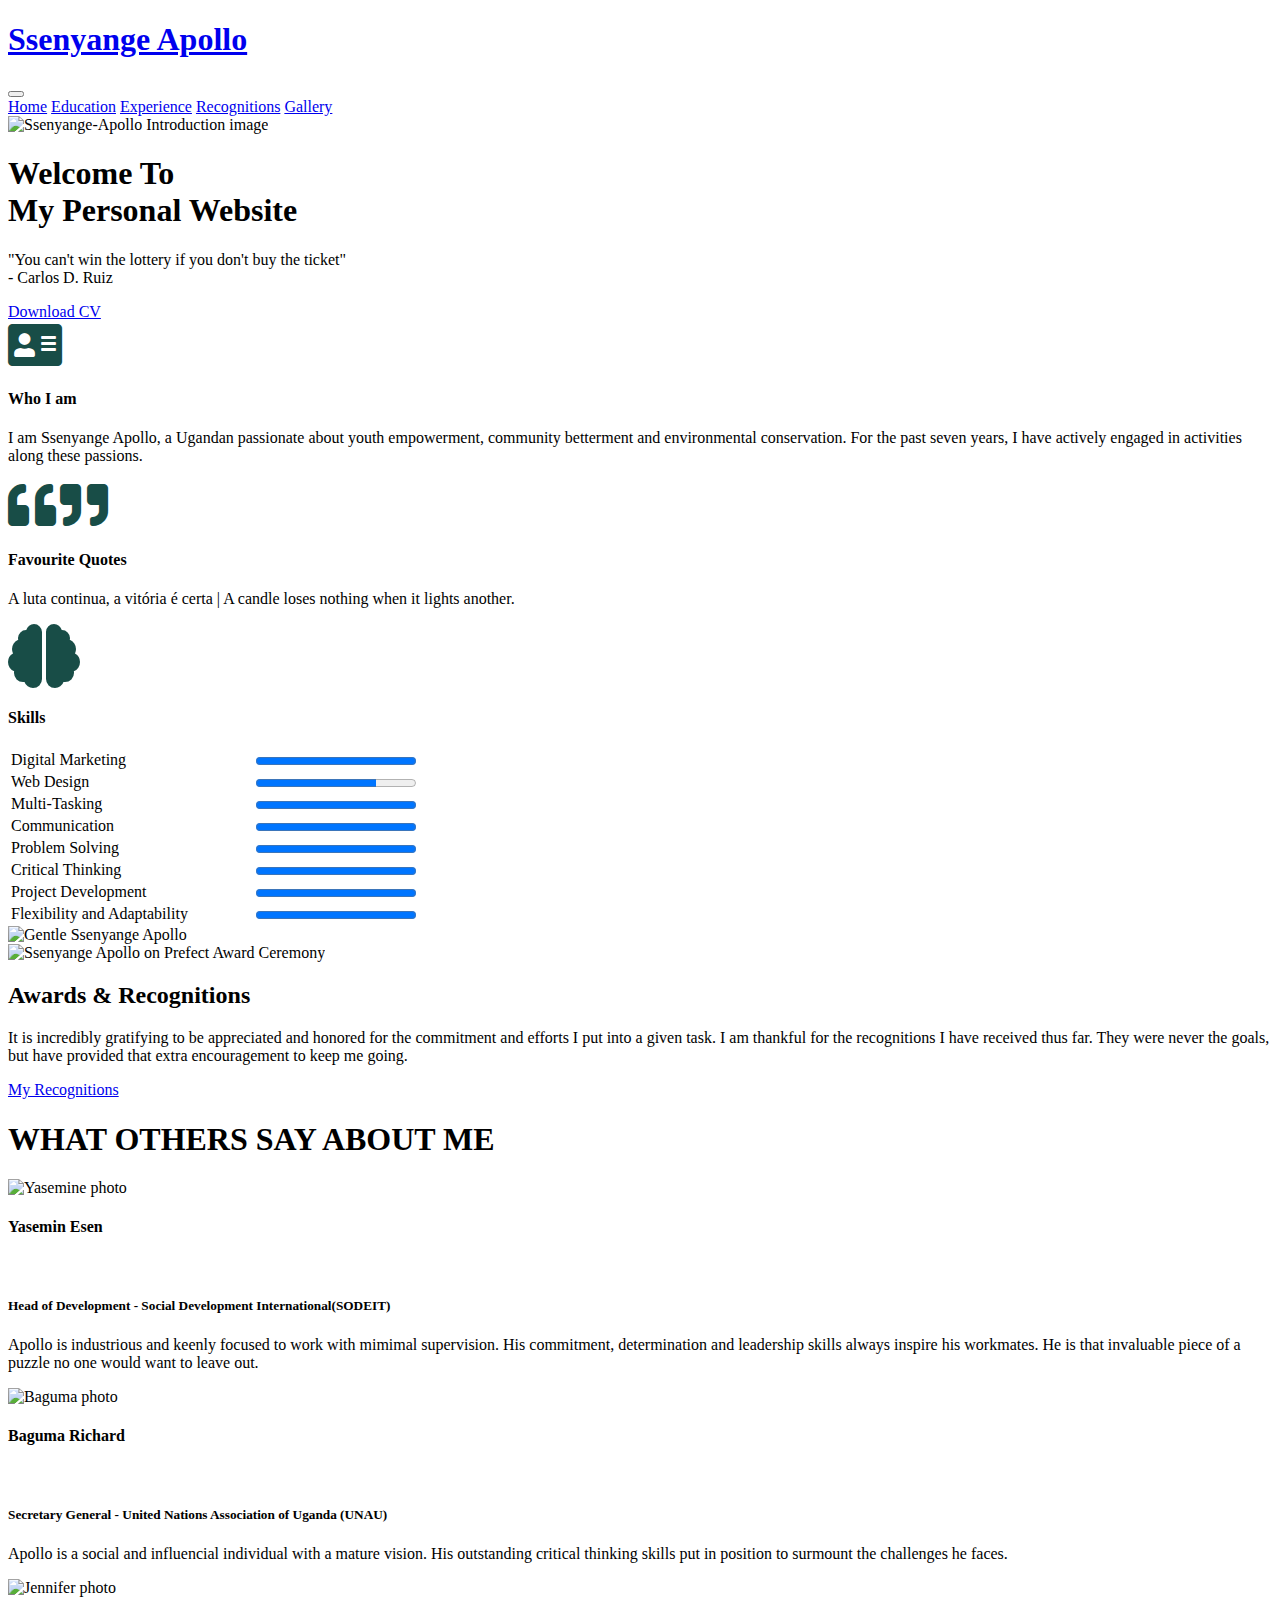
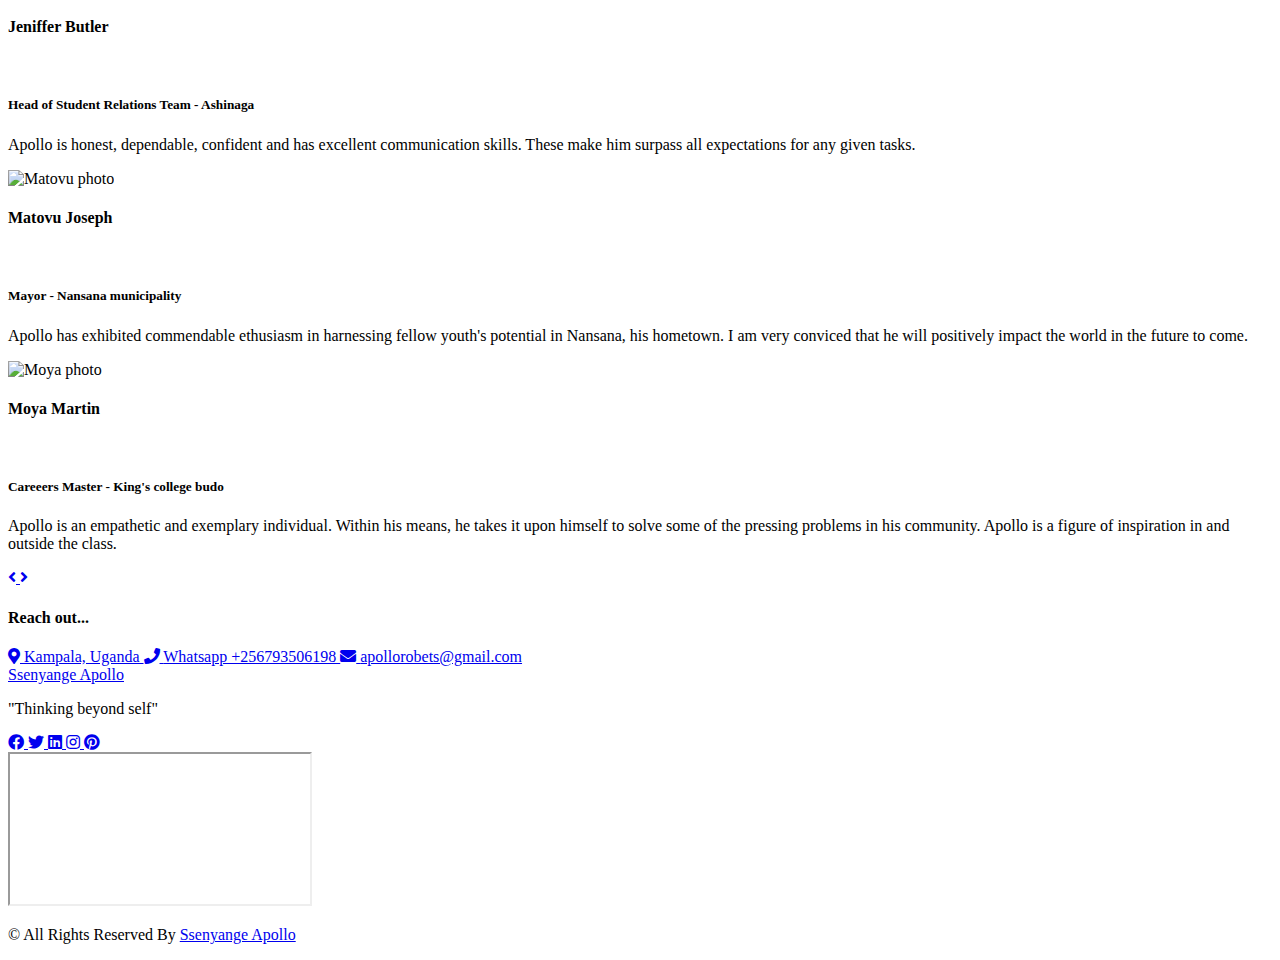
==== index.html @ d6d5e155 "Add files via upload" ====
<!DOCTYPE html>
<html lang = "en">

<head>
  <!-- Google Tag Manager -->
<script>(function(w,d,s,l,i){w[l]=w[l]||[];w[l].push({'gtm.start':
new Date().getTime(),event:'gtm.js'});var f=d.getElementsByTagName(s)[0],
j=d.createElement(s),dl=l!='dataLayer'?'&l='+l:'';j.async=true;j.src=
'https://www.googletagmanager.com/gtm.js?id='+i+dl;f.parentNode.insertBefore(j,f);
})(window,document,'script','dataLayer','GTM-WCZ4K24');</script>
<!-- End Google Tag Manager -->

  <!-- Basic -->
  <meta charset="utf-8" />
  <meta http-equiv="X-UA-Compatible" content="IE=edge" />
  <!-- Mobile Metas -->
  <meta name="viewport" content="width=device-width, initial-scale=1, shrink-to-fit=no" />
  <!-- Site Metas -->
  <link rel="icon" href="images/Ssenyange-Apollo-nee.png" type="image/gif" />
  <meta name="keywords" content="Ssenyange Apollo" />
  <meta name="description" content="Ssenyange Apollo" />
  <meta name="author" content="Ssenyange Apollo" />

  <title> Ssenyange Apollo </title>

  <!-- bootstrap core css -->
  <link rel="stylesheet" type="text/css" href="css/bootstrap.css" />
  <!-- font awesome style -->
  <link rel="stylesheet" href="https://use.fontawesome.com/releases/v5.3.1/css/all.css">
  <!-- Custom styles for this template -->
  <link href="css/style.css" rel="stylesheet" />
  <!-- responsive style -->
  <link href="css/responsive.css" rel="stylesheet" />
</head>

<body>
 <!-- Google Tag Manager (noscript) -->
<noscript><iframe src="https://www.googletagmanager.com/ns.html?id=GTM-WCZ4K24"
height="0" width="0" style="display:none;visibility:hidden"></iframe></noscript>
<!-- End Google Tag Manager (noscript) -->

  <!-- header section strats -->
  <header class="header_section">
    <div class="container-fluid">
      <nav class="navbar navbar-expand-lg custom_nav-container">
        <a class="navbar-brand" href="index.html">
          <span>
          <h1 >
            Ssenyange Apollo
          </h1>
        </span>
        </a>
        

          <div class="custom_menu-btn">
            <button onclick="openNav()">
              <span class="s-1"> </span>
              <span class="s-2"> </span>
              <span class="s-3"> </span>
            </button>
            <div id="myNav" class="overlay">
              <div class="overlay-content">
                <a class="show-3" href="index.html">Home</a>
                <a href="education.html">Education</a>
                <a href="experience.html">Experience</a>
                <a href="Gallery/recognitions.html">Recognitions</a>
                <a href="Gallery/gallery.html">Gallery</a>
              </div>
            </div>
          </div>

      </nav>
    </div>
  </header>
  <!-- end header section -->

  <!-- slider section -->
  <section class="slider_section position-relative">
    <div class="slider_bg_box">
      <img src="images/Ssenyange-Apollo-apollo.jpg" alt="Ssenyange-Apollo Introduction image">
    </div>
    <div class="slider_bg"></div>
    <div class="container">
      <div class="col-md-6 ml-auto">
        <div class="detail-box">
          <h1>
            Welcome To <br>
            My Personal Website
          </h1>
          <p>
            "You can't win the lottery if you don't buy the ticket" <br>
            - Carlos D. Ruiz
          </p>
          <div>
            <a href="images/cv.pdf" download="images/cv.pdf" class="slider-link"> 
              Download CV
            </a>
          </div>
        </div>
      </div>
    </div>
  </section>
  <!-- end slider section -->

  <div class="just">
    
  </div>

  <!-- special section -->

  <section class="spcl_section layout_padding">
    <div class="container">
      <div class="row">
        <div class="col-md-6">
          <div class="detail_container">
            <div class="detail-box">
              <i class="fas fa-address-card fa-3x" style="color: #184d47"></i>
              <h4>
                Who I am
              </h4>
              <p>
                I am Ssenyange Apollo, a Ugandan passionate about youth empowerment, community betterment and environmental conservation. For the past seven years, I have actively engaged in activities along these passions.
              </p>
            </div>
            <div class="detail-box">
              <i class="fas fa-quote-left fa-3x" style="color: #184d47"></i>
              <i class="fas fa-quote-right fa-3x" style="color: #184d47"></i>
              <h4>
                Favourite Quotes
              </h4>
              <p>
                 A luta continua, a vitória é certa <span class="naye">|</span> A candle loses nothing when it lights another.
              </p>
            </div>
            <div class="detail-box">
              <i class="fas fa-brain fa-4x" style="color: #184d47"></i>
              <h4>
                  Skills
              </h4>
              <table>
               <tr><td width="60%">Digital Marketing</td><td><progress value="100" max="100"></td></tr>
               <tr><td>Web Design</td><td><progress value="75" max="100"></td></tr>
               <tr><td>Multi-Tasking</td><td><progress value="100" max="100"></td></tr>
               <tr><td>Communication</td><td><progress value="100" max="100"></td></tr>
               <tr><td>Problem Solving</td><td><progress value="100" max="100"></td></tr>
               <tr><td>Critical Thinking</td><td><progress value="100" max="100"></td></tr>
               <tr><td>Project Development</td><td><progress value="100" max="100"></td></tr>
               <tr><td>Flexibility and Adaptability</td><td><progress value="100" max="100"></td></tr>  
              </table>
            </div>
          </div>
        </div>
         <div class="col-md-6 col-lg-5 ml-auto">
          <div class="img-box">
            <img src="images/Ssenyange-Apollo-apollod.jpg" alt=" Gentle Ssenyange Apollo" height="50%">
          </div>
        </div>
      </div>
    </div>
  </section>

  <!-- end special section -->
<div class="ret"></div>
  <!-- about section -->

  <section class="about_section  layout_padding-bottom">
    <div class="container">
      <div class="row">
        <div class="col-md-6">
          <div class="img-box">
            <img src="images/Ssenyange-Apollo-p.jpg" alt="Ssenyange Apollo on Prefect Award Ceremony">
          </div>
        </div>
        <div class="col-md-6">
          <div class="detail-box">
            <div class="heading_container">
              <h2>
                Awards & Recognitions
              </h2>
            </div>
            <p>
              It is incredibly gratifying to be appreciated and honored for the commitment and efforts I put into a given task. I am thankful for the recognitions I have received thus far. They were never the goals, but have provided that extra encouragement to keep me going. 
            </p>
            <a href="Gallery/recognitions.html">
              My Recognitions
            </a>
          </div>
        </div>
      </div>
    </div>
  </section>

  <!-- end about section -->
<div>
    <h1 class="names">WHAT OTHERS SAY ABOUT ME</h1>
    </div>
  
  <!-- client section -->

  <section class="client_section layout_padding">
    <div class="container ">
       <div id="carouselExampleControls" class="carousel slide" data-ride="carousel">
        <div class="carousel-inner">
          <div class="carousel-item active">
            <div class="box">
              <div class="img-box">
                <img src="images/esen.jpg" alt="Yasemine photo">
              </div>
              <div class="detail-box">
                <h4>
                  Yasemin Esen
                </h4><br>
                <h5>
                  Head of Development - Social Development International(SODEIT)
                </h5>
                <p>
                  Apollo is industrious and keenly focused to work with mimimal supervision. His commitment, determination and leadership skills always inspire his workmates. He is that invaluable piece of a puzzle no one would want to leave out.
                </p>
              </div>
            </div>
          </div>
          <div class="carousel-item ">
            <div class="box">
              <div class="img-box">
                <img src="images/baguma.png" alt="Baguma photo">
              </div>
              <div class="detail-box">
                <h4>
                  Baguma Richard
                </h4><br>
                <h5>
                  Secretary General - United Nations Association of Uganda (UNAU)
                </h5>
                <p>
                  Apollo is a social and influencial individual with a mature vision. His outstanding critical thinking skills put in position to surmount the challenges he faces.
                </p>
              </div>
            </div>
          </div>
          <div class="carousel-item ">
            <div class="box">
              <div class="img-box">
                <img src="images/jenifer.jpg" alt="Jennifer photo">
              </div>
              <div class="detail-box">
                <h4>
                  Jeniffer Butler 
                </h4><br>
                <h5>
                  Head of Student Relations Team - Ashinaga
                </h5>
                <p>
                  Apollo is honest, dependable, confident and has excellent communication skills. These make him surpass all expectations for any given tasks. 
                </p>
              </div>  
            </div>
          </div>
          <div class="carousel-item ">
            <div class="box">
              <div class="img-box">
                <img src="images/joseph.jpg" alt="Matovu photo">
              </div>
              <div class="detail-box">
                <h4>
                  Matovu Joseph
                </h4><br>
                <h5>
                  Mayor - Nansana municipality
                </h5>
                <p>
                  Apollo has exhibited commendable ethusiasm in harnessing fellow youth's potential in Nansana, his hometown. I am very conviced that he will positively impact the world in the future to come.
                </p>
              </div>
            </div>
          </div>
          <div class="carousel-item ">
            <div class="box">
              <div class="img-box">
                <img src="images/baguma.png" alt="Moya photo">
              </div>
              <div class="detail-box">
                <h4>
                   Moya Martin
                </h4><br>
                <h5>
                  Careeers Master - King's college budo
                </h5>
                <p>
                  Apollo is an empathetic and exemplary individual. Within his means, he takes it upon himself to solve some of the pressing problems in his community. Apollo is a figure of inspiration in and outside the class. 
                </p>
              </div>
            </div>
          </div>
        </div>
        <div class="carousel_btn-box">
          <a class="carousel-control-prev" href="#carouselExampleControls" role="button" data-slide="prev">
            <i class="fa fa-angle-left" aria-hidden="true"></i>
            <span class="sr-only">Previous</span>
          </a>
          <a class="carousel-control-next" href="#carouselExampleControls" role="button" data-slide="next">
            <i class="fa fa-angle-right" aria-hidden="true"></i>
            <span class="sr-only">Next</span>
          </a>
        </div>
      </div>
    </div>
  </section>

  <!-- end client section -->

  <!-- footer section -->
  <footer class="footer_section">
    <div class="container">
      <div class="row">
        <div class="col-md-4 footer-col">
          <div class="footer_contact">
            <h4>
              Reach out...
            </h4>
            <div class="contact_link_box">
                <a href="https://www.google.com/maps/embed?pb=!1m18!1m12!1m3!1d3989.7310117839934!2d32.51657091379528!3d0.379044564033041!2m3!1f0!2f0!3f0!3m2!1i1024!2i768!4f13.1!3m3!1m2!1s0x177da55f684d5e7b%3A0x6bb28e40393ff743!2sASHINAGA%20UGANDA%20Kokorojuku!5e0!3m2!1sen!2sug!4v1640098117022!5m2!1sen!2sug">
                <i class="fa fa-map-marker-alt"></i>
                <span>
                  Kampala, Uganda
                </span>
              </a>
              <a href="https://wa.me/qr/ES77GOPTYMSAE1">
                <i class="fa fa-phone" aria-hidden="true"></i>
                <span>
                  Whatsapp +256793506198
                </span>
              </a>
              <a href="mailto:apollorobets@gmail.com">
                <i class="fa fa-envelope" aria-hidden="true"></i>
                <span>
                  apollorobets@gmail.com
                </span>
              </a>
            </div>
          </div>
        </div>
        <div class="col-md-4 footer-col">
          <div class="footer_detail">
            <a href="index.html" class="footer-logo">
              Ssenyange Apollo
            </a>
            <p>
              "Thinking beyond self"
            </p>
            <div class="footer_social">
              <a href="https://www.facebook.com/ssenyange.apollo">
                <i class="fab fa-facebook fa-1x"></i>
              </a>
              <a href="http://twitter.com/apollo_robets">
                <i class="fab fa-twitter fa-1x"></i>
              </a>
              <a href="https://www.linkedin.com/in/ssenyange-a-700613135">
                <i class="fab fa-linkedin fa-1x"></i>
              </a>
              <a href="https://www.instagram.com/invites/contact/?i=840cz1arp6e&utm_content=nsni4t4">
                <i class="fab fa-instagram fa-1x"></i>
              </a>
              <a href="https://pin.it/3oCWqOC">
                <i class="fab fa-pinterest fa-1x"></i>
              </a>
            </div>
          </div>
        </div>
        <div class="col-md-4 footer-col">
          <div class="map_container">
            <div class="map">
              <div id="googleMap"></div>
              <iframe src="https://www.google.com/maps/embed?pb=!1m18!1m12!1m3!1d3989.7310117839934!2d32.51657091379528!3d0.379044564033041!2m3!1f0!2f0!3f0!3m2!1i1024!2i768!4f13.1!3m3!1m2!1s0x177da55f684d5e7b%3A0x6bb28e40393ff743!2sASHINAGA%20UGANDA%20Kokorojuku!5e0!3m2!1sen!2sug!4v1640098117022!5m2!1sen!2sug"></iframe>
            </div>
          </div>
        </div>
      </div>
      <div class="footer-info">
        <p>
          &copy; <span id="displayYear"></span> All Rights Reserved By
          <a href="index.html">Ssenyange Apollo</a>
        </p>
      </div>
    </div>
  </footer>
  <!-- footer section -->

  <!-- jQery -->
  <script src="js/jquery-3.4.1.min.js"></script>
  <!-- bootstrap js -->
  <script src="js/bootstrap.js"></script>
  <!-- custom js -->
  <script src="js/custom.js"></script>
  <!-- Google Map -->
  <script src="https://maps.googleapis.com/maps/api/js?key=AIzaSyCh39n5U-4IoWpsVGUHWdqB6puEkhRLdmI&callback=myMap">
  </script>
  <!-- End Google Map -->


</body>

</html>
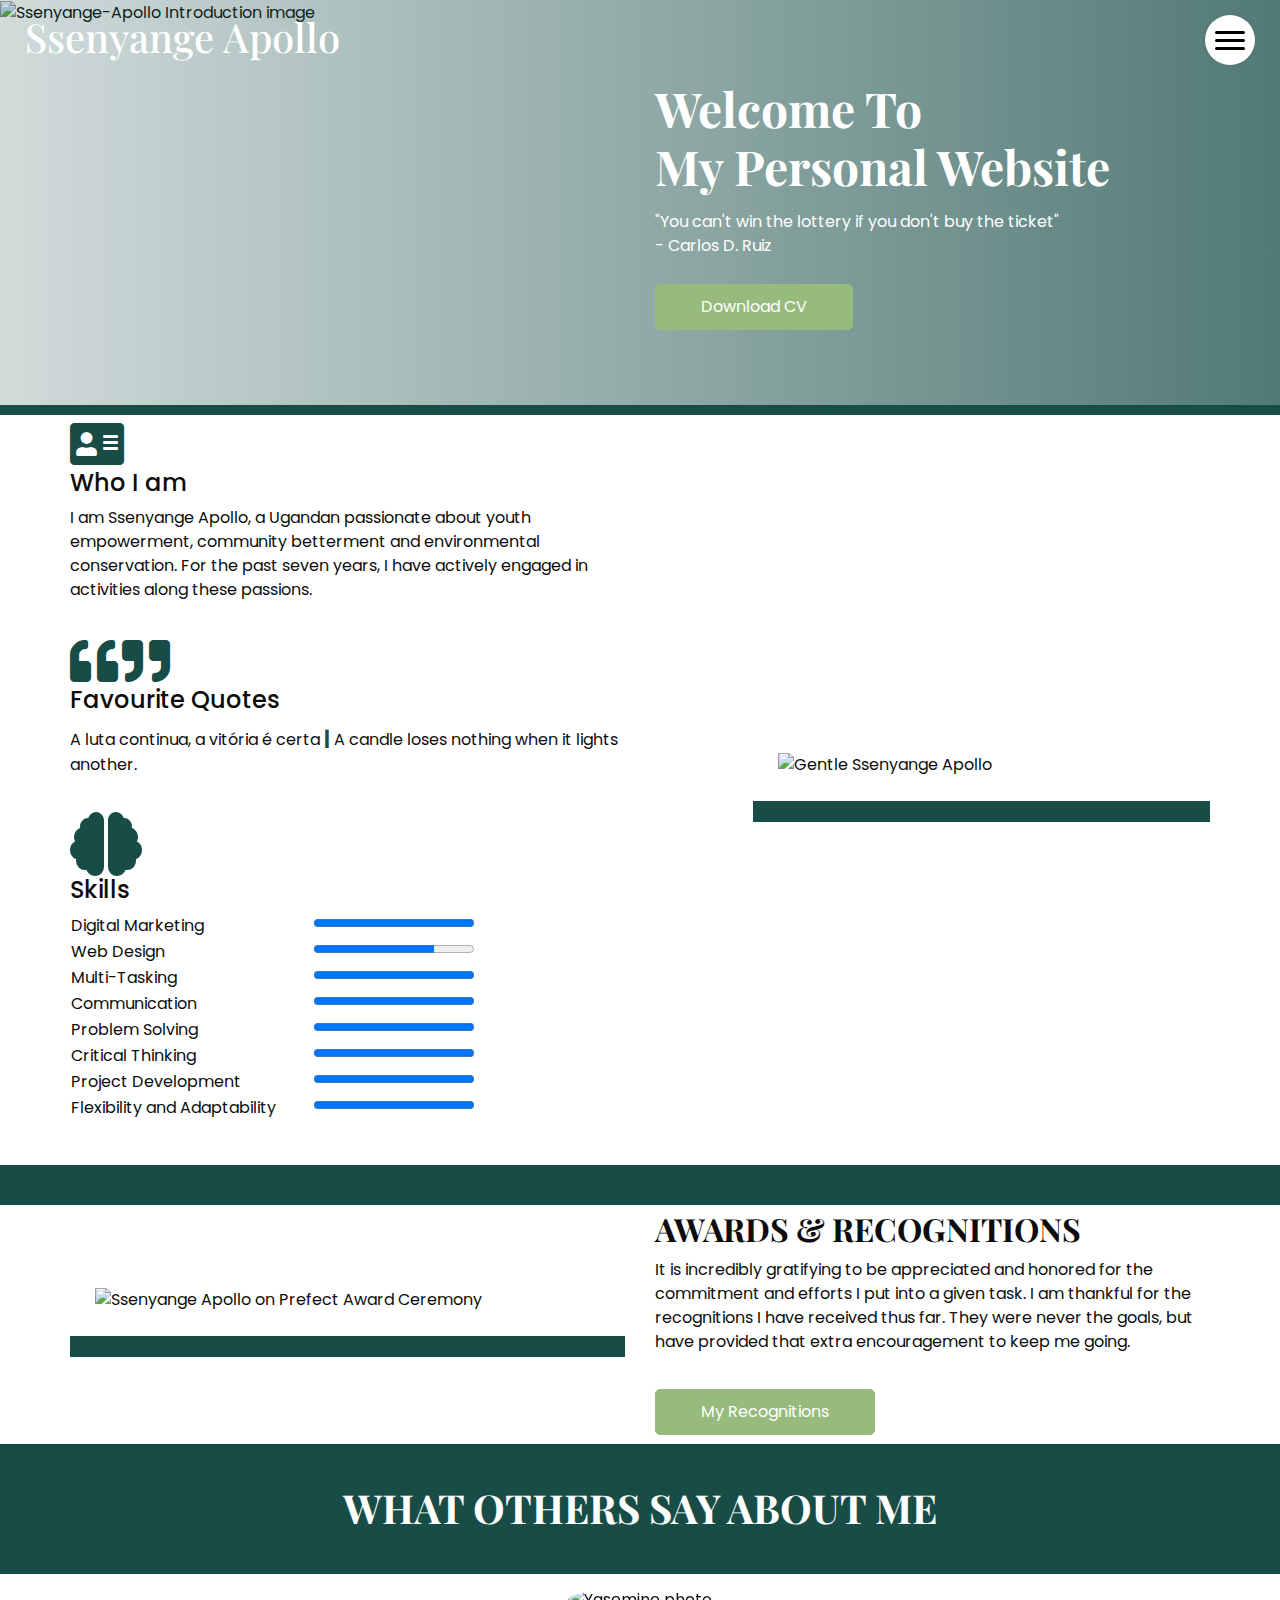
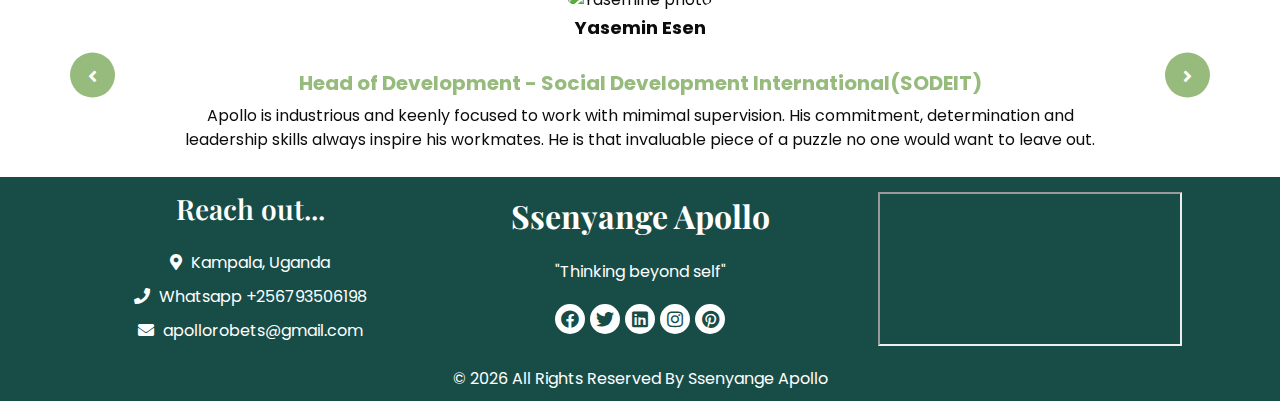
==== commit f3eab878: "Add files via upload" ====
--- a/index.html
+++ b/index.html
@@ -2,13 +2,6 @@
 <html lang = "en">
 
 <head>
-  <!-- Google Tag Manager -->
-<script>(function(w,d,s,l,i){w[l]=w[l]||[];w[l].push({'gtm.start':
-new Date().getTime(),event:'gtm.js'});var f=d.getElementsByTagName(s)[0],
-j=d.createElement(s),dl=l!='dataLayer'?'&l='+l:'';j.async=true;j.src=
-'https://www.googletagmanager.com/gtm.js?id='+i+dl;f.parentNode.insertBefore(j,f);
-})(window,document,'script','dataLayer','GTM-WCZ4K24');</script>
-<!-- End Google Tag Manager -->
 
   <!-- Basic -->
   <meta charset="utf-8" />
@@ -34,10 +27,6 @@
 </head>
 
 <body>
- <!-- Google Tag Manager (noscript) -->
-<noscript><iframe src="https://www.googletagmanager.com/ns.html?id=GTM-WCZ4K24"
-height="0" width="0" style="display:none;visibility:hidden"></iframe></noscript>
-<!-- End Google Tag Manager (noscript) -->
 
   <!-- header section strats -->
   <header class="header_section">
--- a/css/style.css
+++ b/css/style.css
@@ -0,0 +1,849 @@
+@import url("https://fonts.googleapis.com/css2?family=Playfair+Display:wght@400;500;600;700&family=Poppins:wght@400;500;600;700&display=swap");
+/* fonts import */
+@import url("../fonts/octin_sports_rg.ttf");
+body {
+  font-family: "Poppins", sans-serif;
+  color: #0c0c0c;
+  background-color: #ffffff;
+  overflow-x: hidden;
+}
+
+.layout_padding {
+  padding: 9px 0;
+  padding-top: 0px;
+}
+
+.layout_padding2 {
+  padding: 4px 0;
+}
+
+.layout_padding2-top {
+  padding-top: 4px;
+}
+
+.layout_padding2-bottom {
+  padding-bottom: 4px;
+}
+
+.layout_padding-top {
+  padding-top: 9px;
+}
+
+.layout_padding-bottom {
+  padding-bottom: 9px;
+}
+
+.long_section {
+  margin-left: 45px;
+  margin-right: 45px;
+  padding-left: 15px;
+  padding-right: 15px;
+}
+
+.heading_container {
+  display: -webkit-box;
+  display: -ms-flexbox;
+  display: flex;
+  -webkit-box-orient: vertical;
+  -webkit-box-direction: normal;
+      -ms-flex-direction: column;
+          flex-direction: column;
+  -webkit-box-align: start;
+      -ms-flex-align: start;
+          align-items: flex-start;
+  font-family: 'Playfair Display', serif;
+}
+
+.heading_container h2 {
+  position: relative;
+  font-weight: bold;
+  text-transform: uppercase;
+  margin: 0;
+}
+
+.heading_container.heading_center {
+  -webkit-box-align: center;
+      -ms-flex-align: center;
+          align-items: center;
+  text-align: center;
+}
+
+h1,
+h2 {
+  font-family: 'Playfair Display', serif;
+}
+
+/*header section*/
+.header_section {
+  position: absolute;
+  top: 0;
+  width: 100%;
+  z-index: 9;
+}
+
+.header_section .container-fluid {
+  padding-right: 25px;
+  padding-left: 25px;
+}
+
+.header_section .nav_container {
+  margin: 0 auto;
+}
+
+.header_section.innerpage_header {
+  position: relative;
+  background: -webkit-gradient(linear, left top, right top, from(#184d47), to(#184d47));
+  background: linear-gradient(to right, #184d47, #184d47);
+  padding: 10px 0;
+}
+
+.custom_nav-container {
+  padding-left: 0;
+  padding-right: 0;
+}
+
+.custom_menu-btn {
+  position: fixed;
+  right: 25px;
+  top: 15px;
+  width: 50px;
+  height: 50px;
+}
+
+.custom_menu-btn::before {
+  content: "";
+  position: absolute;
+  top: 0;
+  right: 0;
+  width: 100%;
+  height: 100%;
+  background-color: white;
+  -webkit-box-shadow: 0 0 5px 0 rgba(0, 0, 0, 0.07);
+          box-shadow: 0 0 5px 0 rgba(0, 0, 0, 0.07);
+  z-index: 7;
+  border-radius: 100%;
+  -webkit-transition: all .3s;
+  transition: all .3s;
+}
+
+.custom_menu-btn.menu_btn-style::before {
+  width: 100%;
+  height: 200%;
+  background-color: #184d47;
+  -webkit-transform: scale(7);
+          transform: scale(7);
+  border-radius: 0;
+}
+
+.custom_menu-btn button {
+  width: 50px;
+  height: 50px;
+  outline: none;
+  border: none;
+  border-radius: 100%;
+  display: -webkit-box;
+  display: -ms-flexbox;
+  display: flex;
+  -webkit-box-orient: vertical;
+  -webkit-box-direction: normal;
+      -ms-flex-direction: column;
+          flex-direction: column;
+  -webkit-box-align: center;
+      -ms-flex-align: center;
+          align-items: center;
+  -webkit-box-pack: center;
+      -ms-flex-pack: center;
+          justify-content: center;
+  background-color: transparent;
+  position: relative;
+  z-index: 999;
+  margin: 0;
+}
+
+.custom_menu-btn button span {
+  display: block;
+  width: 30px;
+  height: 3px;
+  background-color: #000000;
+  margin: 2.5px 0;
+  -webkit-transition: all 0.3s;
+  transition: all 0.3s;
+  border-radius: 15px;
+}
+
+.custom_menu-btn .s-2 {
+  -webkit-transition: all 0.1s;
+  transition: all 0.1s;
+}
+
+.menu_btn-style button span {
+  background-color: #ffffff;
+}
+
+.menu_btn-style button .s-1 {
+  -webkit-transform: rotate(45deg) translate(6px, 6px);
+          transform: rotate(45deg) translate(6px, 6px);
+}
+
+.menu_btn-style button .s-2 {
+  -webkit-transform: translateX(100px);
+          transform: translateX(100px);
+}
+
+.menu_btn-style button .s-3 {
+  -webkit-transform: rotate(-45deg) translate(5px, -5px);
+          transform: rotate(-45deg) translate(5px, -5px);
+}
+
+.overlay {
+  height: 100%;
+  width: 0;
+  position: fixed;
+  top: 0;
+  left: 0;
+  overflow-x: hidden;
+  -webkit-transition: 0.5s;
+  transition: 0.5s;
+  z-index: 9;
+}
+
+.overlay .closebtn {
+  position: absolute;
+  top: 0;
+  right: 30px;
+  font-size: 60px;
+}
+
+.overlay a {
+  padding: 0px;
+  text-decoration: none;
+  font-size: 22px;
+  color: #ffffff;
+  display: block;
+  -webkit-transition: 0.3s;
+  transition: 0.3s;
+  margin-bottom: 15px;
+  text-transform: uppercase;
+  font-weight: 600;
+  opacity: 0;
+}
+
+.overlay a:hover {
+  color: #96bb7c;
+}
+
+
+.overlay-content {
+  position: relative;
+  float: right;
+  top: 0%;
+  width: 18%;
+  text-align: center;
+  margin-top: 9%;
+  z-index: 99;
+}
+
+.menu_width {
+  width: 100%;
+}
+
+.menu_width.overlay a {
+  opacity: 1;
+}
+
+a,
+a:hover,
+a:focus {
+  text-decoration: none;
+}
+
+a:hover,
+a:focus {
+  color: initial;
+}
+
+.btn,
+.btn:focus {
+  outline: none !important;
+  -webkit-box-shadow: none;
+          box-shadow: none;
+}
+
+.navbar-brand {
+  font-family: 'Playfair Display', serif;
+}
+
+.navbar-brand span {
+  font-size: 28px;
+  font-weight: 700;
+  color: #ffffff;
+}
+
+.center {
+  align-content: center;
+  margin-left: 31rem;
+  color: #ffffff;
+  font-weight: bold;
+  font-size: 40px;
+  text-transform: uppercase;
+}
+
+.show-3 {
+    background-color: #1b7651;
+}
+
+/*end header section*/
+/* slider section */
+
+.slider_section {
+  -webkit-box-flex: 1;
+      -ms-flex: 1;
+          flex: 1;
+  display: -webkit-box;
+  display: -ms-flexbox;
+  display: flex;
+  -webkit-box-align: center;
+      -ms-flex-align: center;
+          align-items: center;
+  position: relative;
+}
+
+.slider_section .row {
+  -webkit-box-align: center;
+      -ms-flex-align: center;
+          align-items: center;
+}
+
+.slider_section .detail-box {
+  position: relative;
+  z-index: 4;
+  color: #ffffff;
+  padding: 75px 0;
+}
+
+.slider_section .detail-box h1 {
+  font-weight: bold;
+  font-size: 3rem;
+}
+
+.slider_section .detail-box p {
+  margin-top: 15px;
+}
+
+.slider_section .detail-box .slider-link {
+  display: inline-block;
+  padding: 10px 45px;
+  background-color: #96bb7c;
+  color: #ffffff;
+  border-radius: 5px;
+  border: 1px solid #96bb7c;
+  -webkit-transition: all .2s;
+  transition: all .2s;
+  margin-top: 10px;
+}
+
+.slider_section .detail-box .slider-link:hover {
+  background-color: transparent;
+  color: #96bb7c;
+}
+
+.slider_section .slider_bg_box {
+  position: absolute;
+  top: 0;
+  left: 0;
+  width: 100%;
+  height: 100%;
+  z-index: 2;
+  overflow: hidden;
+}
+
+.slider_section .slider_bg_box img {
+  width: 100%;
+  height: 100%;
+  -o-object-fit: cover;
+     object-fit: cover;
+  -o-object-position: top left;
+     object-position: top left;
+}
+
+.slider_section .slider_bg_box::before {
+  content: "";
+  position: absolute;
+  left: 0;
+  top: 0;
+  width: 100%;
+  height: 100%;
+  background: -webkit-gradient(linear, left top, right top, from(rgba(24, 77, 71, 0.2)), to(rgba(24, 77, 71, 0.75)));
+  background: linear-gradient(to right, rgba(24, 77, 71, 0.2), rgba(24, 77, 71, 0.75));
+}
+
+.just {
+  height: 10px;
+  background-color: #184d47;
+}
+
+
+.spcl_section .row {
+  -webkit-box-align: center;
+      -ms-flex-align: center;
+          align-items: center;
+}
+
+.spcl_section .detail-box {
+  margin-bottom: 35px;
+}
+
+.spcl_section .detail-box img {
+  width: 45px;
+  margin-bottom: 10px;
+}
+
+.spcl_section .detail-box h5 {
+  text-transform: uppercase;
+}
+
+.spcl_section .img-box {
+  display: -webkit-box;
+  display: -ms-flexbox;
+  display: flex;
+  -webkit-box-pack: center;
+      -ms-flex-pack: center;
+          justify-content: center;
+  background: -webkit-gradient(linear, left top, left bottom, color-stop(70%, transparent), color-stop(70%, #184d47));
+  background: linear-gradient(to bottom, transparent 70%, #184d47 70%);
+  padding: 0 25px 45px 25px;
+}
+
+.spcl_section .img-box img {
+  width: 100%;
+}
+
+.about_section .row {
+  -webkit-box-align: center;
+      -ms-flex-align: center;
+          align-items: center;
+          
+}
+
+.about_section .img-box {
+  position: relative;
+  background: -webkit-gradient(linear, left top, left bottom, color-stop(70%, transparent), color-stop(70%, #184d47));
+  background: linear-gradient(to bottom, transparent 70%, #184d47 70%);
+  padding: 0 25px 45px 25px;
+}
+
+.about_section .img-box img {
+  width: 100%;
+  position: relative;
+}
+
+.about_section .detail-box p {
+  margin-top: 10px;
+  margin-bottom: 35px;
+}
+
+.about_section .detail-box a {
+  display: inline-block;
+  padding: 10px 45px;
+  background-color: #96bb7c;
+  color: #ffffff;
+  border-radius: 5px;
+  border: 1px solid #96bb7c;
+  -webkit-transition: all .2s;
+  transition: all .2s;
+}
+
+.about_section .detail-box a:hover {
+  background-color: transparent;
+  color: #96bb7c;
+}
+
+.naye {
+  display: inline-block;
+  color: #184d47;
+  font-weight: bold;
+  font-size: 20px;
+}
+
+.names {
+  font-weight: bold;
+  text-align: center;
+  color: #ffffff;
+  background-color: #184d47;
+  height: 130px;
+  padding-top: 40px;
+}
+
+.ret {
+  height: 40px;
+  background-color: #184d47;
+}
+
+/* contact section */
+.contact_section {
+  position: relative;
+  color: #ffffff;s
+    padding-top: 6px;
+    height: 100%;
+
+}
+
+.contact_section .row {
+  -webkit-box-align: center;
+      -ms-flex-align: center;
+          align-items: center;
+}
+
+.contact_section .contact_form-container {
+  margin-top: 35px;
+}
+
+.contact_section .contact_form-container input {
+  border: none;
+  outline: none;
+  color: #fefefe;
+  height: 45px;
+  width: 100%;
+  margin: 15px 0;
+  padding-left: 15px;
+  background-color: transparent;
+  border-bottom: 1px solid #fff;
+}
+
+.contact_section .contact_form-container input::-webkit-input-placeholder {
+  color: #fafafa;
+  text-transform: uppercase;
+}
+
+.contact_section .contact_form-container input:-ms-input-placeholder {
+  color: #fafafa;
+  text-transform: uppercase;
+}
+
+.contact_section .contact_form-container input::-ms-input-placeholder {
+  color: #fafafa;
+  text-transform: uppercase;
+}
+
+.contact_section .contact_form-container input::placeholder {
+  color: #fafafa;
+  text-transform: uppercase;
+}
+
+.contact_section .contact_form-container input.message_input {
+  height: 75px;
+}
+
+.contact_section .contact_form-container input:focus {
+  border-bottom: 1px solid #96bb7c;
+}
+
+.contact_section .contact_form-container input[type="date"]::-webkit-calendar-picker-indicator,
+.contact_section .contact_form-container input[type="time"]::-webkit-calendar-picker-indicator {
+  color: #fff;
+  -webkit-filter: invert(1);
+          filter: invert(1);
+}
+
+.contact_section .contact_form-container .btn-box {
+  display: -webkit-box;
+  display: -ms-flexbox;
+  display: flex;
+  -webkit-box-pack: center;
+      -ms-flex-pack: center;
+          justify-content: center;
+  margin-top: 25px;
+}
+
+.contact_section .contact_form-container button {
+  display: inline-block;
+  padding: 10px 60px;
+  background-color: #96bb7c;
+  color: #ffffff;
+  border-radius: 5px;
+  border: 1px solid #96bb7c;
+  -webkit-transition: all .2s;
+  transition: all .2s;
+  text-transform: uppercase;
+  font-weight: bold;
+}
+
+.contact_section .contact_form-container button:hover {
+  background-color: transparent;
+  color: #96bb7c;
+}
+
+.contact_bg_box {
+  position: absolute;
+  top: 0;
+  left: 0;
+  width: 100%;
+  height: 100%;
+  overflow: hidden;
+  z-index: -1;
+  display: -webkit-box;
+  display: -ms-flexbox;
+  display: flex;
+  -webkit-box-pack: center;
+      -ms-flex-pack: center;
+          justify-content: center;
+  -webkit-box-align: center;
+      -ms-flex-align: center;
+          align-items: center;
+}
+
+.contact_bg_box img {
+  width: 100%;
+  height: 100%;
+  -o-object-fit: cover;
+     object-fit: cover;
+  -o-object-position: top right;
+     object-position: top right;
+}
+
+.contact_bg_box::before {
+  content: "";
+  position: absolute;
+  top: 0;
+  left: 0;
+  width: 100%;
+  height: 100%;
+  background: -webkit-gradient(linear, left top, right top, from(rgba(24, 77, 71, 0.4)), to(rgba(24, 77, 71, 0.85)));
+  background: linear-gradient(to right, rgba(24, 77, 71, 0.4), rgba(24, 77, 71, 0.85));
+}
+
+/* end contact section */
+.client_section {
+  text-align: center;
+}
+
+.client_section #carouselExampleControls {
+  padding: 0 10%;
+}
+
+.client_section .box {
+  display: -webkit-box;
+  display: -ms-flexbox;
+  display: flex;
+  -webkit-box-orient: vertical;
+  -webkit-box-direction: normal;
+      -ms-flex-direction: column;
+          flex-direction: column;
+  -webkit-box-align: center;
+      -ms-flex-align: center;
+          align-items: center;
+  margin-top: 5px;
+}
+
+.client_section .box .img-box {
+  width: 145px;
+}
+
+.client_section .box .img-box img {
+  width: 100%;
+  border-radius: 100%;
+}
+
+.client_section .box .detail-box {
+  display: -webkit-box;
+  display: -ms-flexbox;
+  display: flex;
+  -webkit-box-orient: vertical;
+  -webkit-box-direction: normal;
+      -ms-flex-direction: column;
+          flex-direction: column;
+  -webkit-box-align: center;
+      -ms-flex-align: center;
+          align-items: center;
+  margin-top: 5px;
+}
+
+.client_section .box .detail-box h4 {
+  font-weight: bold;
+  font-size: 18px;
+  padding: 0 5px;
+  border-bottom: 1px solid #ffffff;
+}
+
+.client_section .box .detail-box p {
+  margin-top: 1px;
+}
+
+
+.client_section .box .detail-box h5 {
+  color: #96bb7c;
+  font-weight: bold;
+}
+
+.client_section .carousel_btn-box {
+  display: -webkit-box;
+  display: -ms-flexbox;
+  display: flex;
+  -webkit-box-pack: center;
+      -ms-flex-pack: center;
+          justify-content: center;
+}
+
+.client_section .carousel-control-prev,
+.client_section .carousel-control-next {
+  position: absolute;
+  top: 50%;
+  width: 45px;
+  height: 45px;
+  border: none;
+  opacity: 1;
+  background-color: #96bb7c;
+  color: #ffffff;
+  border-radius: 100%;
+  -webkit-transform: translateY(-50%);
+          transform: translateY(-50%);
+  font-size: 18px;
+}
+
+.client_section .carousel-control-prev:hover,
+.client_section .carousel-control-next:hover {
+  background-color: #184d47;
+}
+
+.client_section .carousel-control-prev {
+  left: 0;
+}
+
+.client_section .carousel-control-next {
+  left: initial;
+  right: 0;
+}
+
+.yet {
+  color: #184d47;
+  text-transform: uppercase;
+  font-weight: bold;
+}
+
+/* footer section*/
+.footer_section {
+  background-color: #184d47;
+  color: #ffffff;
+  padding: 10px 0 10px 0;
+  text-align: center;
+}
+
+.footer_section h4 {
+  font-size: 28px;
+}
+
+.footer_section h4,
+.footer_section .footer-logo {
+  font-weight: 600;
+  margin-bottom: 20px;
+  font-family: 'Playfair Display', serif;
+}
+
+.footer_section .footer-col {
+  margin-bottom: 0px;
+}
+
+.footer_section .footer_contact .contact_link_box {
+  display: -webkit-box;
+  display: -ms-flexbox;
+  display: flex;
+  -webkit-box-orient: vertical;
+  -webkit-box-direction: normal;
+      -ms-flex-direction: column;
+          flex-direction: column;
+}
+
+.footer_section .footer_contact .contact_link_box a {
+  margin: 5px 0;
+  color: #ffffff;
+}
+
+.footer_section .footer_contact .contact_link_box a i {
+  margin-right: 5px;
+}
+
+.footer_section .footer_contact .contact_link_box a:hover {
+  color: #96bb7c;
+}
+
+.footer_section .footer-logo {
+  display: block;
+  font-weight: bold;
+  font-size: 32px;
+  color: #ffffff;
+}
+
+.footer_section .footer_social {
+  display: -webkit-box;
+  display: -ms-flexbox;
+  display: flex;
+  -webkit-box-pack: center;
+      -ms-flex-pack: center;
+          justify-content: center;
+  margin-top: 20px;
+  margin-bottom: 10px;
+}
+
+.footer_section .footer_social a {
+  display: -webkit-box;
+  display: -ms-flexbox;
+  display: flex;
+  -webkit-box-pack: center;
+      -ms-flex-pack: center;
+          justify-content: center;
+  -webkit-box-align: center;
+      -ms-flex-align: center;
+          align-items: center;
+  color: #184d47;
+  width: 30px;
+  height: 30px;
+  border-radius: 100%;
+  background-color: #ffffff;
+  border-radius: 100%;
+  margin: 0 2.5px;
+  font-size: 18px;
+}
+
+.footer_section .footer_social a:hover {
+  color: #96bb7c;
+}
+
+.footer_section .map_container {
+  width: 100%;
+  height: 175px;
+  overflow: hidden;
+  display: -webkit-box;
+  display: -ms-flexbox;
+  display: flex;
+  -webkit-box-align: stretch;
+      -ms-flex-align: stretch;
+          align-items: stretch;
+}
+
+.footer_section .map_container .map {
+  height: 200%;
+  -webkit-box-flex: 1;
+      -ms-flex: 1;
+          flex: 1;
+}
+
+.footer_section .map_container .map #googleMap {
+  height: 0;
+  width: 0;
+}
+
+.footer_section .footer-info {
+  text-align: center;
+  margin-top: 0px;
+}
+
+.footer_section .footer-info p {
+  color: #ffffff;
+  margin: 0;
+}
+
+.footer_section .footer-info p a {
+  color: inherit;
+}
+
+/*# sourceMappingURL=style.css.map */--- a/css/responsive.css
+++ b/css/responsive.css
@@ -0,0 +1,69 @@
+@media (max-width: 1300px) {}
+
+@media (max-width: 1120px) {}
+
+@media (max-width: 992px) {
+  .slider_section {
+    min-height: auto;
+    padding-top: 25px;
+  }
+}
+
+@media (max-width: 800px) {}
+
+@media (max-width: 767px) {
+  .slider_section .detail-box h1 {
+    font-size: 2.5rem;
+  }
+
+  .slider_section .slider_bg_box img {
+    object-position: 20% center;
+  }
+
+  .about_section .row {
+    flex-direction: column-reverse;
+  }
+
+  .about_section .detail-box {
+    margin-bottom: 45px;
+  }
+
+  .client_section .carousel_btn-box {
+    margin-top: 25px;
+  }
+
+  .client_section .carousel-control-prev,
+  .client_section .carousel-control-next {
+    position: unset;
+    transform: none;
+    margin: 0 2.5px;
+  }
+}
+
+@media (max-width: 576px) {}
+
+@media (max-width: 480px) {
+  .slider_section .slider_bg_box img {
+    object-position: 40% center;
+  }
+
+  .contact_bg_box img {
+    -o-object-position: 60% top;
+    object-position: 60% top;
+  }
+}
+
+@media (max-width: 420px) {}
+
+@media (max-width: 376px) {
+  .slider_section .detail-box h1 {
+    font-size: 2rem;
+  }
+}
+
+@media (min-width: 1200px) {
+  .container {
+    max-width: 1170px;
+    margin-top: 5px;
+  }
+}
